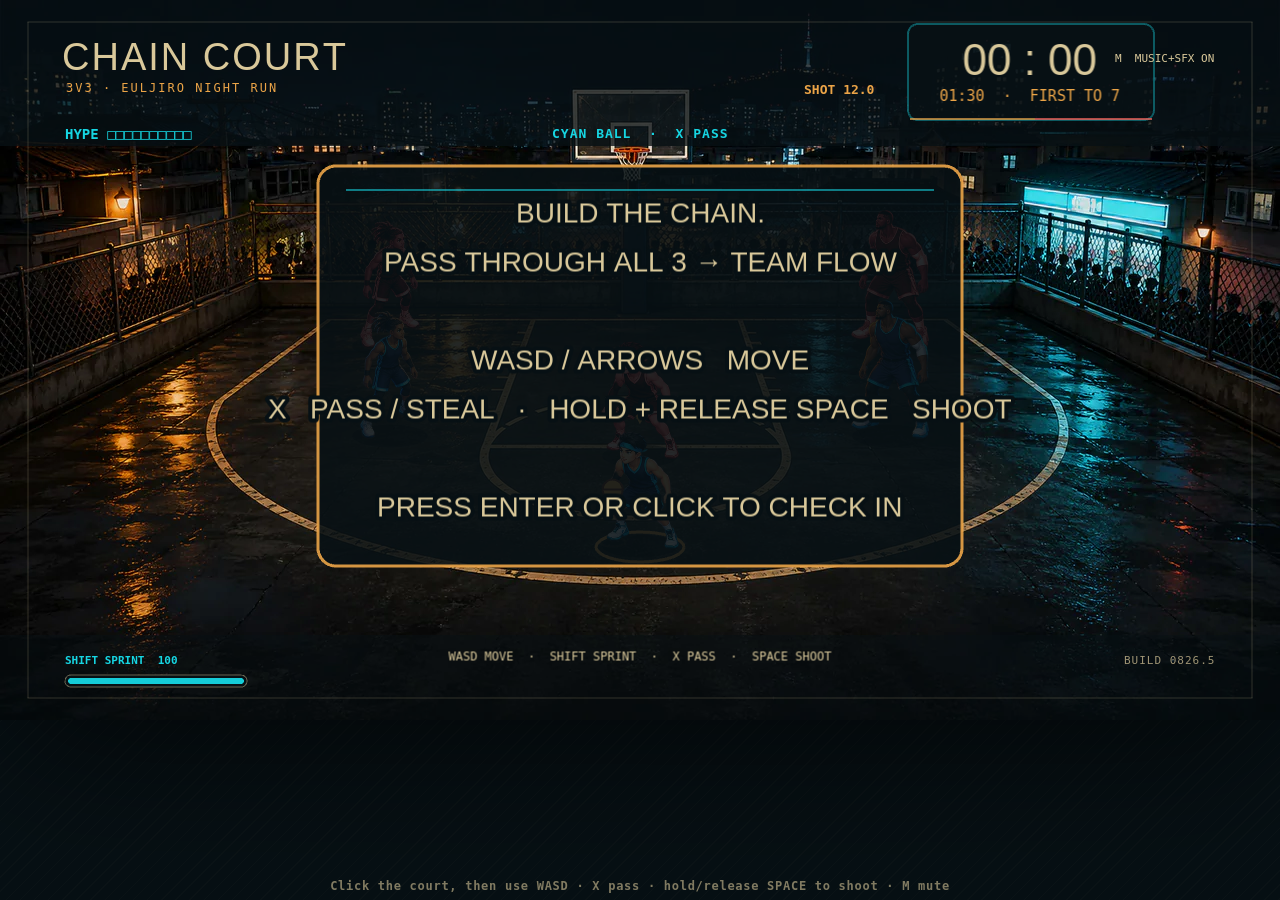
==== release-20260826-v5/index.html @ 047d9917 "deploy: publish Chain Court release 0826.5" ====
<!doctype html>
<html lang="en">
  <head>
    <meta charset="UTF-8" />
    <meta name="viewport" content="width=device-width, initial-scale=1.0" />
    <meta name="theme-color" content="#10171d" />
    <title>CHAIN COURT: 3V3</title>
    <script type="module" crossorigin src="./assets/index-Dxs_Z9eP.js"></script>
    <link rel="stylesheet" crossorigin href="./assets/index-Dr_kV46E.css">
  </head>
  <body>
    <main id="app" aria-label="Chain Court 3v3 browser game">
      <div id="game"></div>
      <p class="fallback">Click the court, then use WASD · X pass · hold/release SPACE to shoot · M mute</p>
    </main>
  </body>
</html>
---- release-20260826-v5/assets/index-Dr_kV46E.css ----
:root{color:#d9c89a;background:#071014;font-family:Inter,ui-sans-serif,system-ui,-apple-system,BlinkMacSystemFont,Segoe UI,sans-serif;font-synthesis:none}*{box-sizing:border-box}html,body,#app{margin:0;width:100%;min-height:100%;overflow:hidden}body{min-height:100dvh;display:grid;place-items:center;background:radial-gradient(circle at 50% 18%,rgba(235,164,71,.14),transparent 30%),repeating-linear-gradient(135deg,rgba(217,200,154,.018) 0 1px,transparent 1px 10px),#071014}main{width:min(100vw,177.78dvh);position:relative;filter:drop-shadow(0 22px 80px rgba(0,0,0,.65))}#game,#game canvas{display:block;width:100%!important;height:auto!important;aspect-ratio:16 / 9}.fallback{position:absolute;left:50%;bottom:8px;transform:translate(-50%);margin:0;white-space:nowrap;pointer-events:none;font:600 clamp(8px,1vw,12px)/1 ui-monospace,SFMono-Regular,Menlo,monospace;letter-spacing:.06em;color:#d9c89a94}@media(max-width:720px){.fallback{display:none}}@media(prefers-reduced-motion:reduce){main{filter:none}}
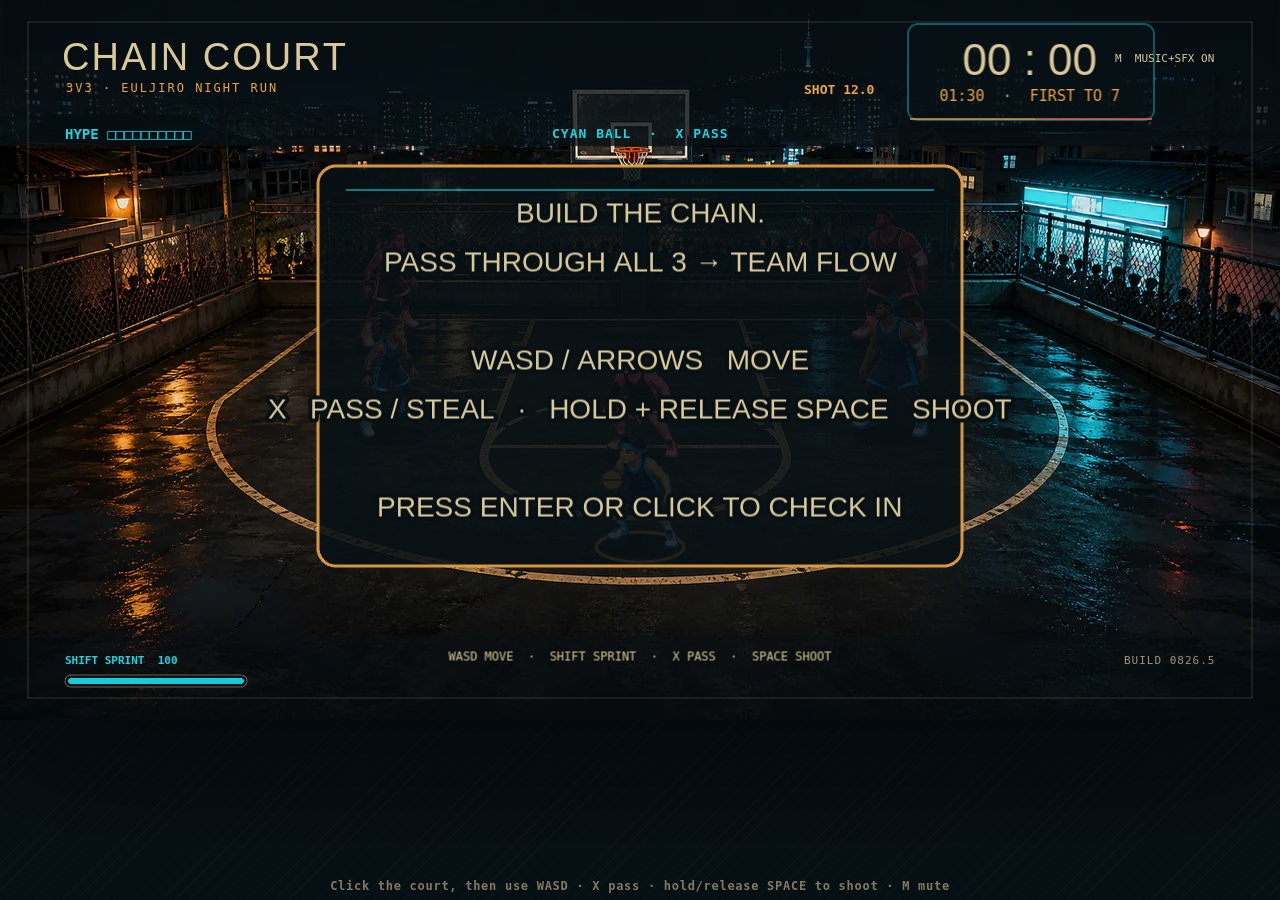
==== commit 240b0e89: "deploy: enforce v5 check-ball restart" ====
--- a/release-20260826-v5/index.html
+++ b/release-20260826-v5/index.html
@@ -5,7 +5,7 @@
     <meta name="viewport" content="width=device-width, initial-scale=1.0" />
     <meta name="theme-color" content="#10171d" />
     <title>CHAIN COURT: 3V3</title>
-    <script type="module" crossorigin src="./assets/index-Dxs_Z9eP.js"></script>
+    <script type="module" crossorigin src="./assets/index-BKoHv6Ca.js"></script>
     <link rel="stylesheet" crossorigin href="./assets/index-Dr_kV46E.css">
   </head>
   <body>
